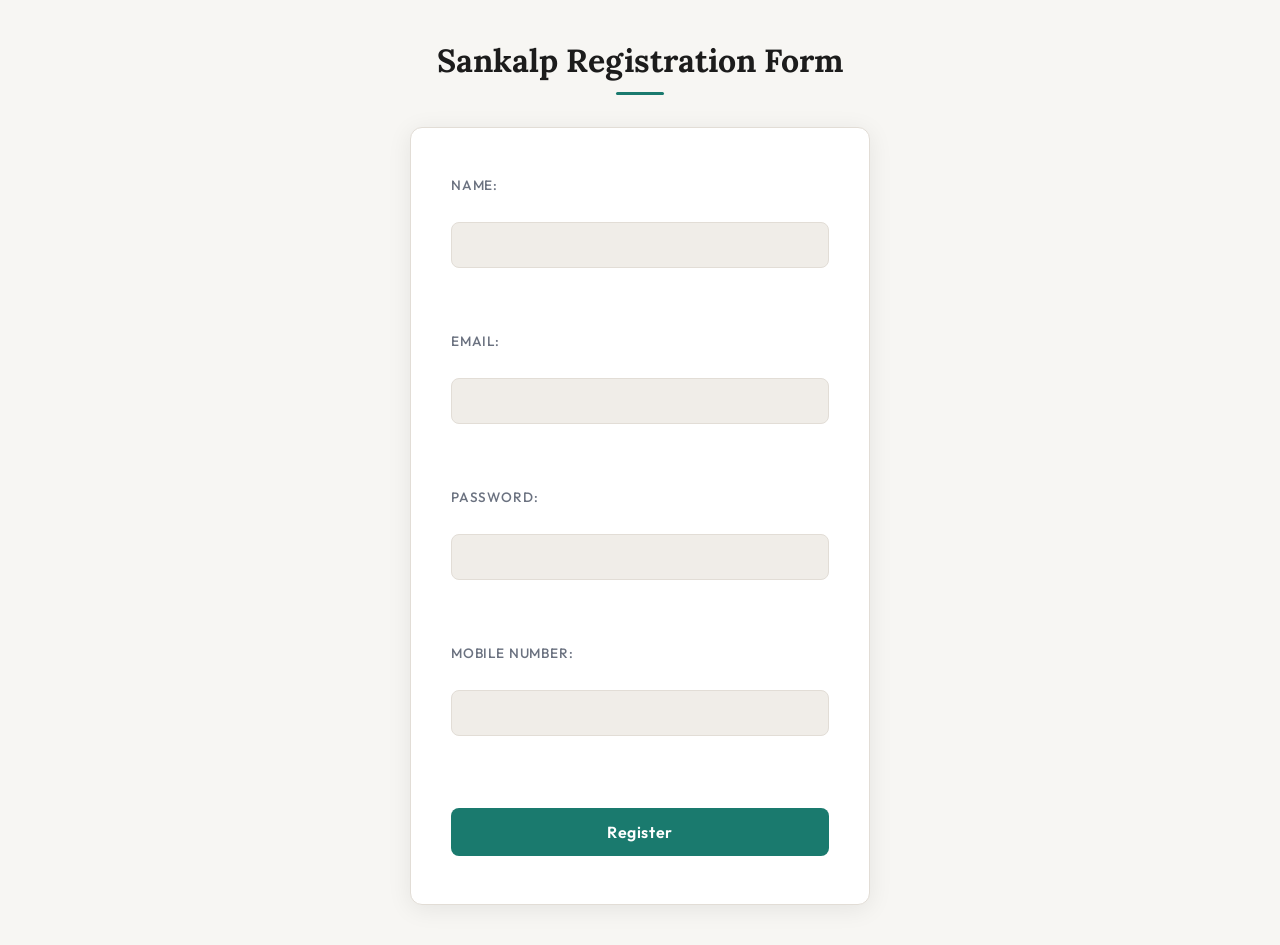
==== Assignment-3-JS-Validation/form.html @ c1ece3b2 "Added Assignment 2 and 3 properly" ====
<!DOCTYPE html>
<html lang="en">
<head>
    <meta charset="UTF-8">
    <title>Student Registration Form</title>
    <link rel="stylesheet" href="Formstyle.css">
    <script src="script.js"></script>
</head>

<body>

<h2>Sankalp Registration Form</h2>

<form onsubmit="return validateForm()">

<label>Name:</label><br>
<input type="text" id="name"><br><br>

<label>Email:</label><br>
<input type="text" id="email"><br><br>

<label>Password:</label><br>
<input type="password" id="password"><br><br>

<label>Mobile Number:</label><br>
<input type="text" id="mobile"><br><br>

<input type="submit" value="Register">

</form>

</body>
</html>
---- Assignment-3-JS-Validation/Formstyle.css ----
/* =============================================
   SANKALP — Registration Form CSS
   Theme: Matches Portfolio (Teal + Clean Light)
   ============================================= */

   @import url('https://fonts.googleapis.com/css2?family=Lora:wght@600;700&family=Outfit:wght@300;400;500;600&display=swap');

   :root {
       --bg: #f7f6f3;
       --surface: #ffffff;
       --surface2: #f0ede8;
       --accent: #1a7a6e;
       --accent-light: #e6f4f2;
       --accent-hover: #155f55;
       --text: #1c1c1c;
       --muted: #6b7280;
       --border: #e2ddd6;
       --border-focus: #1a7a6e;
       --error: #dc2626;
       --shadow: 0 4px 24px rgba(0,0,0,0.08);
       --radius: 12px;
       --font-display: 'Lora', Georgia, serif;
       --font-body: 'Outfit', sans-serif;
   }
   
   *, *::before, *::after {
       box-sizing: border-box;
       margin: 0;
       padding: 0;
   }
   
   body {
       font-family: var(--font-body);
       background: var(--bg);
       color: var(--text);
       min-height: 100vh;
       display: flex;
       flex-direction: column;
       align-items: center;
       justify-content: center;
       padding: 40px 20px;
       -webkit-font-smoothing: antialiased;
   }
   
   /* ---- HEADING ---- */
   h2 {
       font-family: var(--font-display);
       font-size: 2rem;
       font-weight: 700;
       color: var(--text);
       margin-bottom: 32px;
       text-align: center;
       position: relative;
       padding-bottom: 14px;
   }
   
   h2::after {
       content: '';
       position: absolute;
       bottom: 0;
       left: 50%;
       transform: translateX(-50%);
       width: 48px;
       height: 3px;
       background: var(--accent);
       border-radius: 2px;
   }
   
   /* ---- FORM CARD ---- */
   form {
       background: var(--surface);
       border: 1px solid var(--border);
       border-radius: var(--radius);
       box-shadow: var(--shadow);
       padding: 48px 40px;
       width: 100%;
       max-width: 460px;
   }
   
   /* ---- LABELS ---- */
   label {
       display: block;
       font-size: 0.85rem;
       font-weight: 500;
       color: var(--muted);
       letter-spacing: 0.06em;
       text-transform: uppercase;
       margin-bottom: 8px;
   }
   
   /* ---- INPUTS ---- */
   input[type="text"],
   input[type="password"] {
       display: block;
       width: 100%;
       padding: 12px 16px;
       font-family: var(--font-body);
       font-size: 1rem;
       color: var(--text);
       background: var(--surface2);
       border: 1.5px solid var(--border);
       border-radius: 8px;
       outline: none;
       transition: border-color 0.2s ease, box-shadow 0.2s ease, background 0.2s ease;
       margin-bottom: 24px;
   }
   
   input[type="text"]:focus,
   input[type="password"]:focus {
       border-color: var(--border-focus);
       background: #fff;
       box-shadow: 0 0 0 3px rgba(26,122,110,0.12);
   }
   
   input[type="text"]::placeholder,
   input[type="password"]::placeholder {
       color: #bbb;
   }
   
   /* ---- SUBMIT BUTTON ---- */
   input[type="submit"] {
       display: block;
       width: 100%;
       padding: 14px;
       margin-top: 8px;
       font-family: var(--font-body);
       font-size: 1rem;
       font-weight: 600;
       letter-spacing: 0.04em;
       color: #ffffff;
       background: var(--accent);
       border: none;
       border-radius: 8px;
       cursor: pointer;
       transition: background 0.2s ease, transform 0.15s ease, box-shadow 0.2s ease;
   }
   
   input[type="submit"]:hover {
       background: var(--accent-hover);
       transform: translateY(-2px);
       box-shadow: 0 6px 20px rgba(26,122,110,0.3);
   }
   
   input[type="submit"]:active {
       transform: translateY(0);
       box-shadow: none;
   }
   
   /* ---- RESPONSIVE ---- */
   @media (max-width: 500px) {
       form {
           padding: 32px 24px;
       }
   
       h2 {
           font-size: 1.6rem;
       }
   }
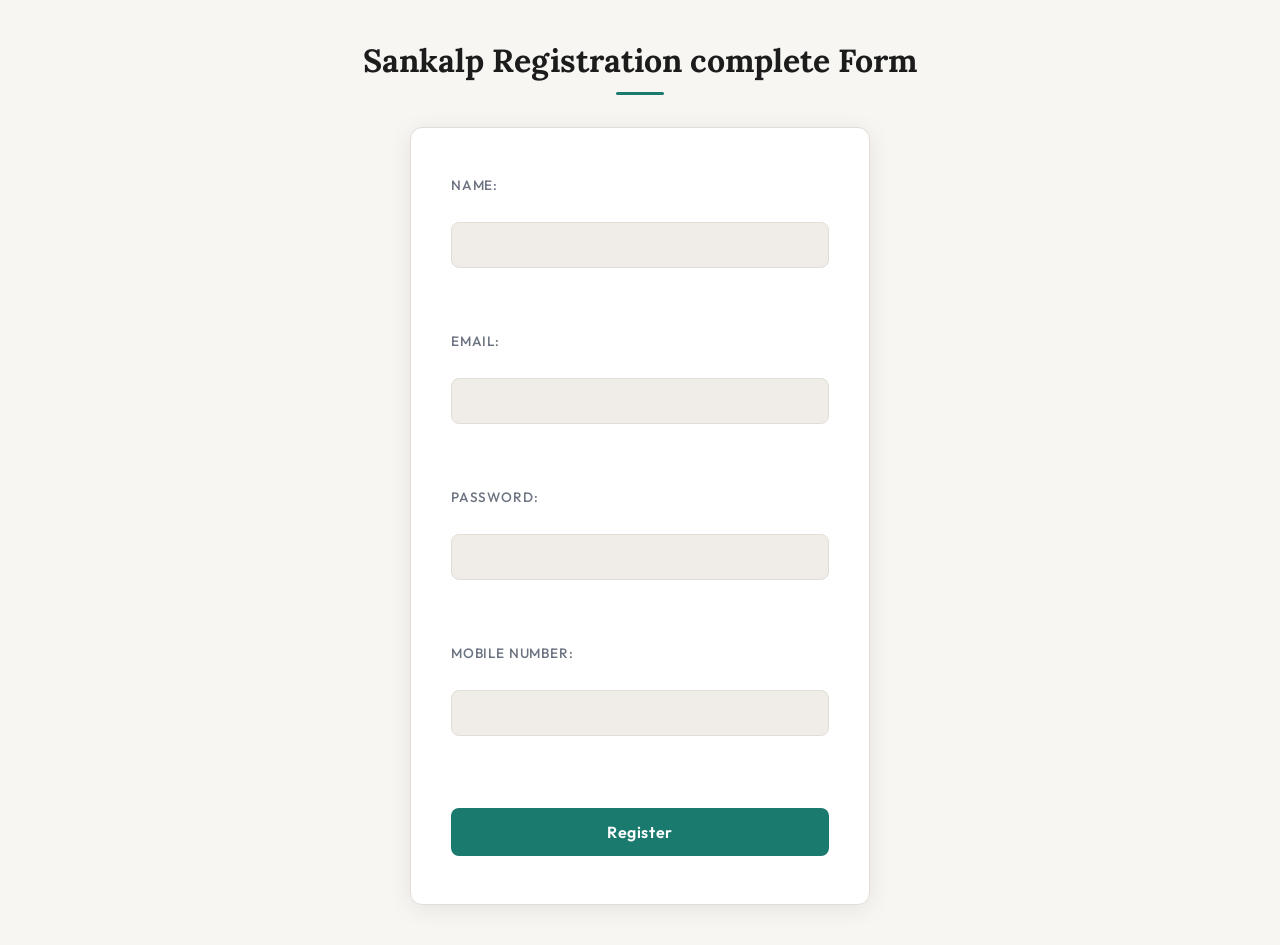
==== commit db5d7713: "updated form html" ====
--- a/Assignment-3-JS-Validation/form.html
+++ b/Assignment-3-JS-Validation/form.html
@@ -3,13 +3,13 @@
 <head>
     <meta charset="UTF-8">
     <title>Student Registration Form</title>
-    <link rel="stylesheet" href="Formstyle.css">
+    <link rel="stylesheet" href="formstyle.css">
     <script src="script.js"></script>
 </head>
 
 <body>
 
-<h2>Sankalp Registration Form</h2>
+<h2>Sankalp Registration complete Form</h2>
 
 <form onsubmit="return validateForm()">
 
@@ -30,4 +30,4 @@
 </form>
 
 </body>
-</html>+</html>
--- a/Assignment-3-JS-Validation/formstyle.css
+++ b/Assignment-3-JS-Validation/formstyle.css
@@ -0,0 +1,158 @@
+/* =============================================
+   SANKALP — Registration Form CSS
+   Theme: Matches Portfolio (Teal + Clean Light)
+   ============================================= */
+
+   @import url('https://fonts.googleapis.com/css2?family=Lora:wght@600;700&family=Outfit:wght@300;400;500;600&display=swap');
+
+   :root {
+       --bg: #f7f6f3;
+       --surface: #ffffff;
+       --surface2: #f0ede8;
+       --accent: #1a7a6e;
+       --accent-light: #e6f4f2;
+       --accent-hover: #155f55;
+       --text: #1c1c1c;
+       --muted: #6b7280;
+       --border: #e2ddd6;
+       --border-focus: #1a7a6e;
+       --error: #dc2626;
+       --shadow: 0 4px 24px rgba(0,0,0,0.08);
+       --radius: 12px;
+       --font-display: 'Lora', Georgia, serif;
+       --font-body: 'Outfit', sans-serif;
+   }
+   
+   *, *::before, *::after {
+       box-sizing: border-box;
+       margin: 0;
+       padding: 0;
+   }
+   
+   body {
+       font-family: var(--font-body);
+       background: var(--bg);
+       color: var(--text);
+       min-height: 100vh;
+       display: flex;
+       flex-direction: column;
+       align-items: center;
+       justify-content: center;
+       padding: 40px 20px;
+       -webkit-font-smoothing: antialiased;
+   }
+   
+   /* ---- HEADING ---- */
+   h2 {
+       font-family: var(--font-display);
+       font-size: 2rem;
+       font-weight: 700;
+       color: var(--text);
+       margin-bottom: 32px;
+       text-align: center;
+       position: relative;
+       padding-bottom: 14px;
+   }
+   
+   h2::after {
+       content: '';
+       position: absolute;
+       bottom: 0;
+       left: 50%;
+       transform: translateX(-50%);
+       width: 48px;
+       height: 3px;
+       background: var(--accent);
+       border-radius: 2px;
+   }
+   
+   /* ---- FORM CARD ---- */
+   form {
+       background: var(--surface);
+       border: 1px solid var(--border);
+       border-radius: var(--radius);
+       box-shadow: var(--shadow);
+       padding: 48px 40px;
+       width: 100%;
+       max-width: 460px;
+   }
+   
+   /* ---- LABELS ---- */
+   label {
+       display: block;
+       font-size: 0.85rem;
+       font-weight: 500;
+       color: var(--muted);
+       letter-spacing: 0.06em;
+       text-transform: uppercase;
+       margin-bottom: 8px;
+   }
+   
+   /* ---- INPUTS ---- */
+   input[type="text"],
+   input[type="password"] {
+       display: block;
+       width: 100%;
+       padding: 12px 16px;
+       font-family: var(--font-body);
+       font-size: 1rem;
+       color: var(--text);
+       background: var(--surface2);
+       border: 1.5px solid var(--border);
+       border-radius: 8px;
+       outline: none;
+       transition: border-color 0.2s ease, box-shadow 0.2s ease, background 0.2s ease;
+       margin-bottom: 24px;
+   }
+   
+   input[type="text"]:focus,
+   input[type="password"]:focus {
+       border-color: var(--border-focus);
+       background: #fff;
+       box-shadow: 0 0 0 3px rgba(26,122,110,0.12);
+   }
+   
+   input[type="text"]::placeholder,
+   input[type="password"]::placeholder {
+       color: #bbb;
+   }
+   
+   /* ---- SUBMIT BUTTON ---- */
+   input[type="submit"] {
+       display: block;
+       width: 100%;
+       padding: 14px;
+       margin-top: 8px;
+       font-family: var(--font-body);
+       font-size: 1rem;
+       font-weight: 600;
+       letter-spacing: 0.04em;
+       color: #ffffff;
+       background: var(--accent);
+       border: none;
+       border-radius: 8px;
+       cursor: pointer;
+       transition: background 0.2s ease, transform 0.15s ease, box-shadow 0.2s ease;
+   }
+   
+   input[type="submit"]:hover {
+       background: var(--accent-hover);
+       transform: translateY(-2px);
+       box-shadow: 0 6px 20px rgba(26,122,110,0.3);
+   }
+   
+   input[type="submit"]:active {
+       transform: translateY(0);
+       box-shadow: none;
+   }
+   
+   /* ---- RESPONSIVE ---- */
+   @media (max-width: 500px) {
+       form {
+           padding: 32px 24px;
+       }
+   
+       h2 {
+           font-size: 1.6rem;
+       }
+   }
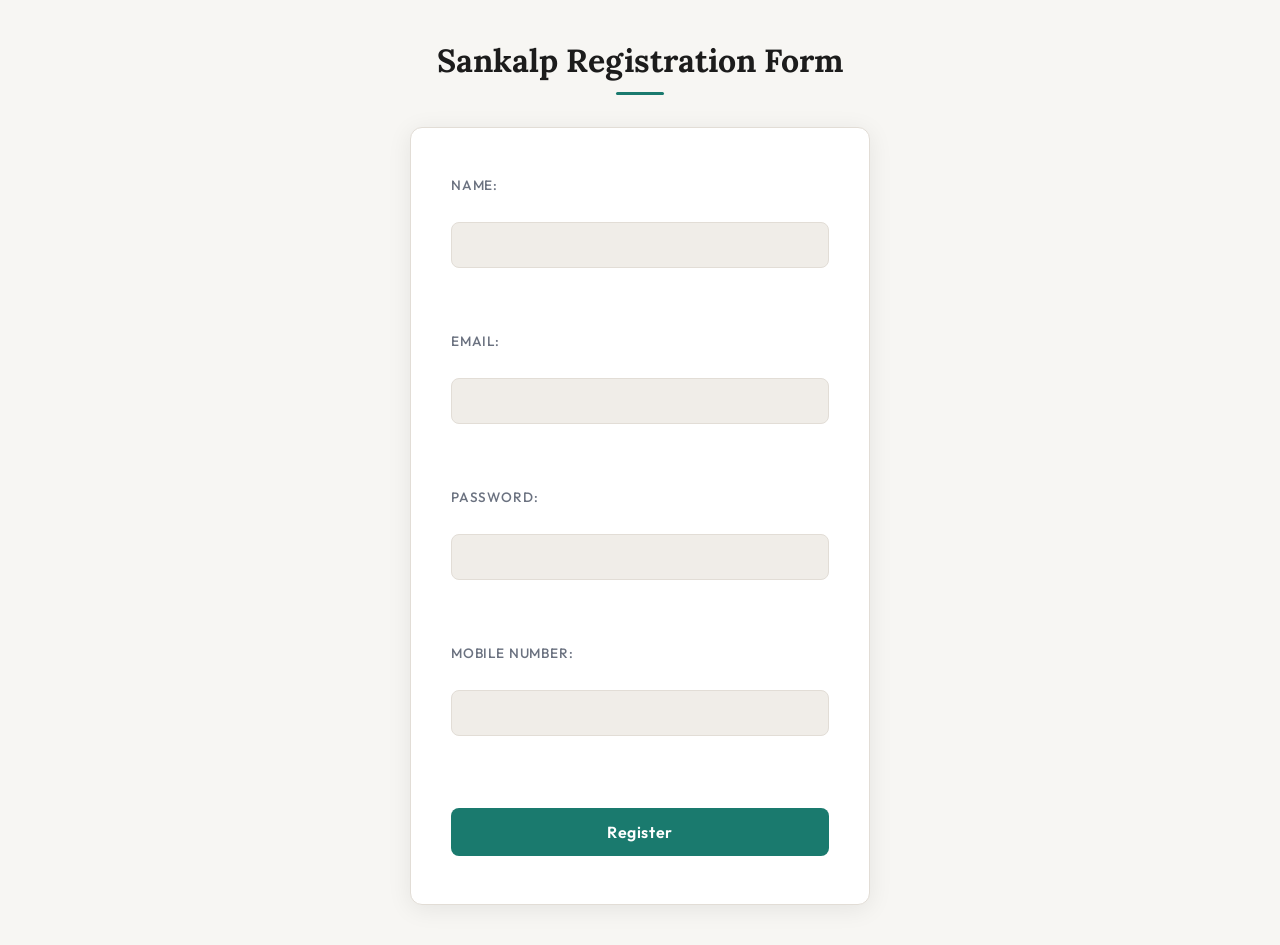
==== commit 2b49f6e9: "updated" ====
--- a/Assignment-3-JS-Validation/form.html
+++ b/Assignment-3-JS-Validation/form.html
@@ -9,7 +9,7 @@
 
 <body>
 
-<h2>Sankalp Registration complete Form</h2>
+<h2>Sankalp Registration Form</h2>
 
 <form onsubmit="return validateForm()">
 
@@ -30,4 +30,4 @@
 </form>
 
 </body>
-</html>
+</html>
